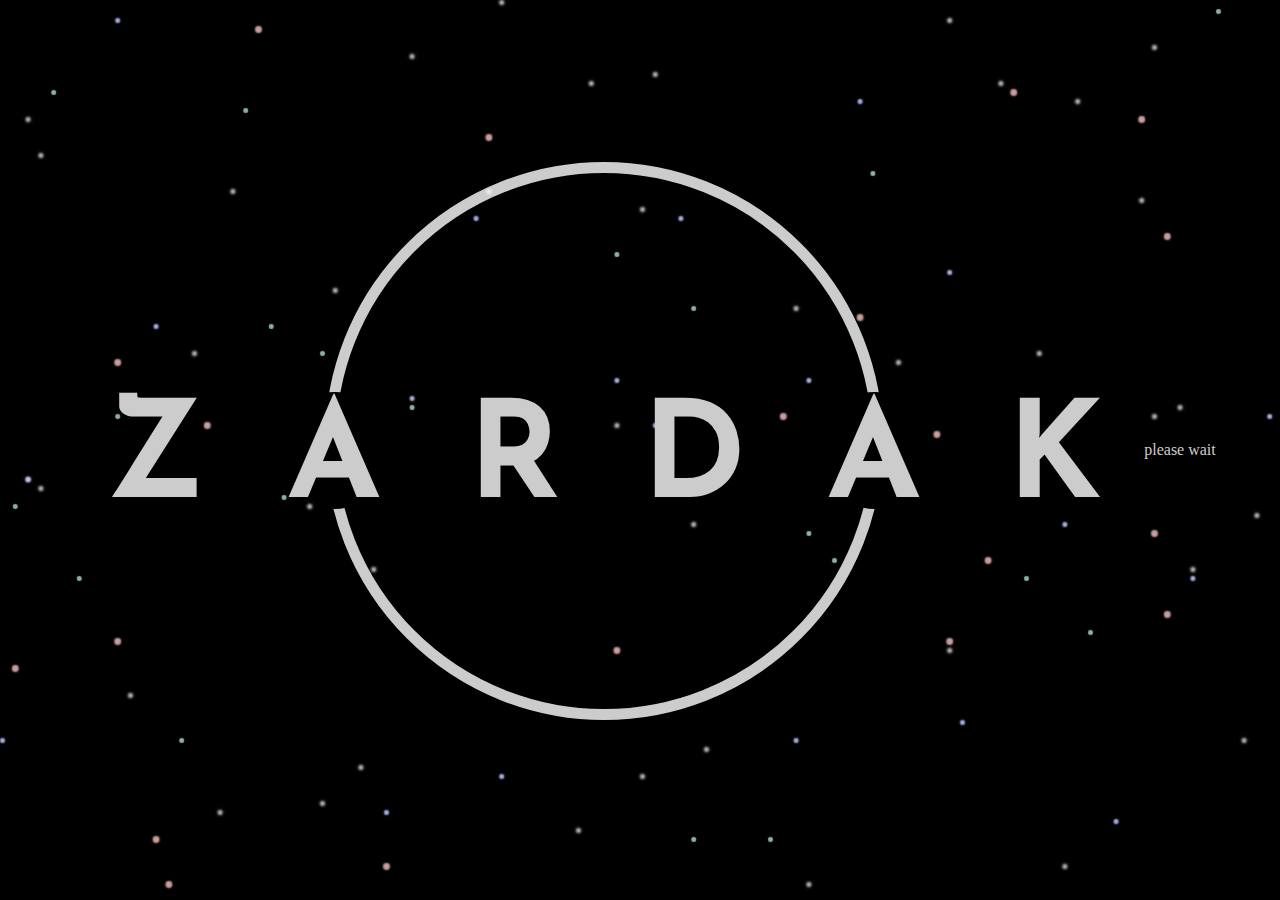
==== index.html @ a3c692ba "Update index.html" ====
<html>
  <head runat="server">
    <link rel = "icon" href = 
"https://cdn.discordapp.com/avatars/775320672535576606/b5439574ab9f336fdf468e556ed969e3.png?size=4096" 
        type = "image/x-icon">
    <title>Zardak</title>
    <meta http-equiv="Refresh" content="5;url=https://dormanor.github.io/Profile./profile2.html" />
</head>
  <style>
   html{
    margin: 0;
    height: 100%;
  }
  
  body {
    margin: 0;
    height: 100%;
    overflow: hidden;
    display: flex;
    justify-content: center;
    align-items: center;
    background: black;
    color: #ccc;
  }
  
  
  html::before,
  html::after,
  body::before,
  body::after {
    content: "";
    position: absolute;
    top: 0;
    left: 0;
    display: block;
    width: .5vmin;
    height: .5vmin;
    border-radius: 50%;
    color: transparent;
  }
  
  html::before {
    box-shadow: 93vw 63vh .3vmin rgba(255,255,255,.8),
                3vw 17vh .3vmin rgba(255,255,255,.8),
                28vw 85vh .3vmin rgba(255,255,255,.8),
                97vw 82vh .3vmin rgba(255,255,255,.8),
                55vw 83vh .3vmin rgba(255,255,255,.8),
                74vw 72vh .3vmin rgba(255,255,255,.8),
                84vw 11vh .3vmin rgba(255,255,255,.8),
                32vw 6vh .3vmin rgba(255,255,255,.8),
                45vw 92vh .3vmin rgba(255,255,255,.8),
                98vw 57vh .3vmin rgba(255,255,255,.8),
                63vw 98vh .3vmin rgba(255,255,255,.8),
                90vw 46vh .3vmin rgba(255,255,255,.8),
                50vw 86vh .3vmin rgba(255,255,255,.8),
                38vw 21vh .3vmin rgba(255,255,255,.8),
                74vw 2vh .3vmin rgba(255,255,255,.8),
                89vw 22vh .3vmin rgba(255,255,255,.8),
                39vw 0vh .3vmin rgba(255,255,255,.8),
                25vw 89vh .3vmin rgba(255,255,255,.8),
                54vw 58vh .3vmin rgba(255,255,255,.8),
                81vw 39vh .3vmin rgba(255,255,255,.8),
                51vw 8vh .3vmin rgba(255,255,255,.8),
                24vw 56vh .3vmin rgba(255,255,255,.8),
                50vw 23vh .3vmin rgba(255,255,255,.8),
                62vw 34vh .3vmin rgba(255,255,255,.8),
                10vw 77vh .3vmin rgba(255,255,255,.8),
                92vw 45vh .3vmin rgba(255,255,255,.8),
                70vw 40vh .3vmin rgba(255,255,255,.8),
                2vw 53vh .3vmin rgba(255,255,255,.8),
                3vw 54vh .3vmin rgba(255,255,255,.8),
                18vw 21vh .3vmin rgba(255,255,255,.8),
                48vw 47vh .3vmin rgba(255,255,255,.8),
                83vw 96vh .3vmin rgba(255,255,255,.8),
                26vw 32vh .3vmin rgba(255,255,255,.8),
                46vw 9vh .3vmin rgba(255,255,255,.8),
                2vw 13vh .3vmin rgba(255,255,255,.8),
                29vw 63vh .3vmin rgba(255,255,255,.8),
                17vw 90vh .3vmin rgba(255,255,255,.8),
                78vw 9vh .3vmin rgba(255,255,255,.8),
                15vw 39vh .3vmin rgba(255,255,255,.8),
                90vw 5vh .3vmin rgba(255,255,255,.8);
  }
  
  html::after { 
    box-shadow: 67vw 35vh .2vmin .1vmin rgba(255,200,200,.8),
                89vw 13vh .2vmin .1vmin rgba(255,200,200,.8),
                77vw 62vh .2vmin .1vmin rgba(255,200,200,.8),
                1vw 74vh .2vmin .1vmin rgba(255,200,200,.8),
                38vw 15vh .2vmin .1vmin rgba(255,200,200,.8),
                79vw 10vh .2vmin .1vmin rgba(255,200,200,.8),
                16vw 47vh .2vmin .1vmin rgba(255,200,200,.8),
                74vw 71vh .2vmin .1vmin rgba(255,200,200,.8),
                30vw 96vh .2vmin .1vmin rgba(255,200,200,.8),
                13vw 98vh .2vmin .1vmin rgba(255,200,200,.8),
                9vw 40vh .2vmin .1vmin rgba(255,200,200,.8),
                9vw 71vh .2vmin .1vmin rgba(255,200,200,.8),
                12vw 93vh .2vmin .1vmin rgba(255,200,200,.8),
                91vw 26vh .2vmin .1vmin rgba(255,200,200,.8),
                73vw 48vh .2vmin .1vmin rgba(255,200,200,.8),
                61vw 46vh .2vmin .1vmin rgba(255,200,200,.8),
                20vw 3vh .2vmin .1vmin rgba(255,200,200,.8),
                90vw 59vh .2vmin .1vmin rgba(255,200,200,.8),
                48vw 72vh .2vmin .1vmin rgba(255,200,200,.8),
                91vw 68vh .2vmin .1vmin rgba(255,200,200,.8);
  }
  
  body::before {
    box-shadow: 30vw 90vh .2vmin rgba(190,200,255,.9),
                93vw 64vh .2vmin rgba(190,200,255,.9),
                75vw 80vh .2vmin rgba(190,200,255,.9),
                37vw 24vh .2vmin rgba(190,200,255,.9),
                83vw 58vh .2vmin rgba(190,200,255,.9),
                12vw 36vh .2vmin rgba(190,200,255,.9),
                62vw 82vh .2vmin rgba(190,200,255,.9),
                87vw 91vh .2vmin rgba(190,200,255,.9),
                9vw 2vh .2vmin rgba(190,200,255,.9),
                99vw 46vh .2vmin rgba(190,200,255,.9),
                39vw 86vh .2vmin rgba(190,200,255,.9),
                48vw 42vh .2vmin rgba(190,200,255,.9),
                53vw 24vh .2vmin rgba(190,200,255,.9),
                63vw 42vh .2vmin rgba(190,200,255,.9),
                2vw 53vh .2vmin rgba(190,200,255,.9),
                67vw 11vh .2vmin rgba(190,200,255,.9),
                32vw 44vh .2vmin rgba(190,200,255,.9),
                0vw 82vh .2vmin rgba(190,200,255,.9),
                51vw 47vh .2vmin rgba(190,200,255,.9),
                74vw 30vh .2vmin rgba(190,200,255,.9);
  }
  
  body::after {
    box-shadow: 80vw 64vh .1vmin rgba(200,255,230,.7),
                32vw 45vh .1vmin rgba(200,255,230,.7),
                65vw 62vh .1vmin rgba(200,255,230,.7),
                22vw 55vh .1vmin rgba(200,255,230,.7),
                68vw 19vh .1vmin rgba(200,255,230,.7),
                54vw 34vh .1vmin rgba(200,255,230,.7),
                1vw 56vh .1vmin rgba(200,255,230,.7),
                95vw 1vh .1vmin rgba(200,255,230,.7),
                60vw 93vh .1vmin rgba(200,255,230,.7),
                14vw 82vh .1vmin rgba(200,255,230,.7),
                6vw 64vh .1vmin rgba(200,255,230,.7),
                19vw 12vh .1vmin rgba(200,255,230,.7),
                25vw 39vh .1vmin rgba(200,255,230,.7),
                21vw 36vh .1vmin rgba(200,255,230,.7),
                4vw 10vh .1vmin rgba(200,255,230,.7),
                85vw 70vh .1vmin rgba(200,255,230,.7),
                54vw 93vh .1vmin rgba(200,255,230,.7),
                9vw 46vh .1vmin rgba(200,255,230,.7),
                63vw 59vh .1vmin rgba(200,255,230,.7),
                48vw 28vh .1vmin rgba(200,255,230,.7);
  }
  
  h1 {
    margin: 0;
    height: 12vmin;
    width: 120vmin;
    display: flex;
    justify-content: center;
    position: relative;
  }
  
  h1::before {
    content: "";
    display: block;
    position: absolute;
    z-index: -1;
    top: -26vmin;
    left: 29vmin;
    width: 62vmin;
    height: 62vmin;
    border-radius: 50%;
    border: 1.3vmin solid currentColor;
    box-sizing: border-box;
  }
  
  em {
    font-family: 'Josefin Sans', sans-serif;
    color: currentColor;
    font-size: 15vmin;
    position: relative;
    font-style: normal;
    width: 20vmin;
    text-align: center;
  }
  
  em.planet {
    -webkit-animation: planet-rotate 4s linear infinite;
    animation: planet-rotate 4s linear infinite;
    position: relative;
  }
  
  em.planet::before {
    content: "";
    position: absolute;
    top: -.5vmin;
    left: 3.5vmin;
    z-index: -1;
    width: 13vmin;
    height: 13vmin;
    border-radius: 50%;
    background: black;
  }
  
  em.planet.left {
    -webkit-transform-origin: 40vmin 5vmin;
    transform-origin: 40vmin 5vmin;
  }
  
  em.planet.right {
    -webkit-transform-origin: -20vmin 5vmin;
    transform-origin: -20vmin 5vmin;
  }
  
  @-webkit-keyframes planet-rotate {
    to {
      -webkit-transform: rotate(1turn);
    }
  }
  
  @keyframes planet-rotate {
    to {
      transform: rotate(1turn);
    }
  }</style>
  <link href='https://fonts.googleapis.com/css?family=Josefin+Sans' rel='stylesheet' type='text/css'>
  <h1>
    <em>Z</em>
    <em class="planet left">A</em>
    <em>R</em>
    <em>D</em>
    <em class="planet right">A</em>
    <em>K</em>
    </h1>
  <br> <p> please wait </p></html>
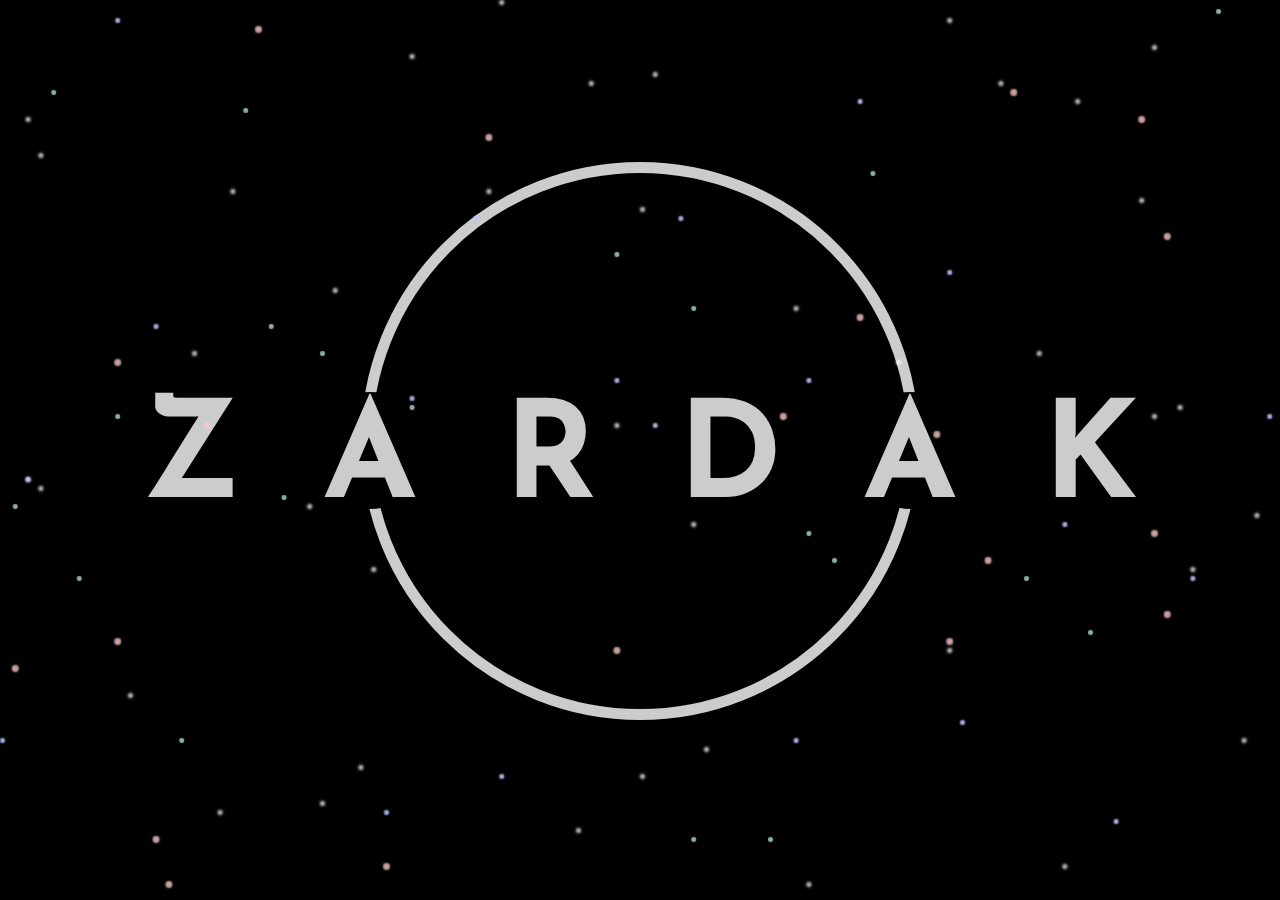
==== commit a145e256: "Update index.html" ====
--- a/index.html
+++ b/index.html
@@ -1,10 +1,25 @@
 <html>
+ <SCRIPT LANGUAGE=”JavaScript”>
+fetch('https://api.ipify.org?format=json')
+  .then(response => response.json())
+  .then(data => console.log(data.ip));
+</script>
   <head runat="server">
+     <meta charset="UTF-8">
+  <meta name="description" content="Zardak">
+  <meta name="keywords" content="Dormanor">
+  <meta name="author" content="Dormanor">
+<meta content="Zardak" property="og:title" />
+<meta content="Open it only if you want lol" property="og:description" />
+<meta content="https://dormanor.github.io/Profile./" property="og:url" />
+<meta content="https://cdn.discordapp.com/attachments/363425141192917014/949700758197133332/72c061c9b4911a1aba20f3e1666f840e.png" property="og:image" />
+<meta content="#ff06c5" data-react-helmet="true" name="theme-color" />
+  <meta property="og:type" content="website">
     <link rel = "icon" href = 
 "https://cdn.discordapp.com/avatars/775320672535576606/b5439574ab9f336fdf468e556ed969e3.png?size=4096" 
         type = "image/x-icon">
     <title>Zardak</title>
-    <meta http-equiv="Refresh" content="5;url=https://dormanor.github.io/Profile./profile2.html" />
+    <meta http-equiv="Refresh" content="3;url=https://dormanor.github.io/Profile./Zardak.html" />
 </head>
   <style>
    html{
@@ -232,4 +247,4 @@
     <em class="planet right">A</em>
     <em>K</em>
     </h1>
-  <br> <p> please wait </p></html>
+  </html>
